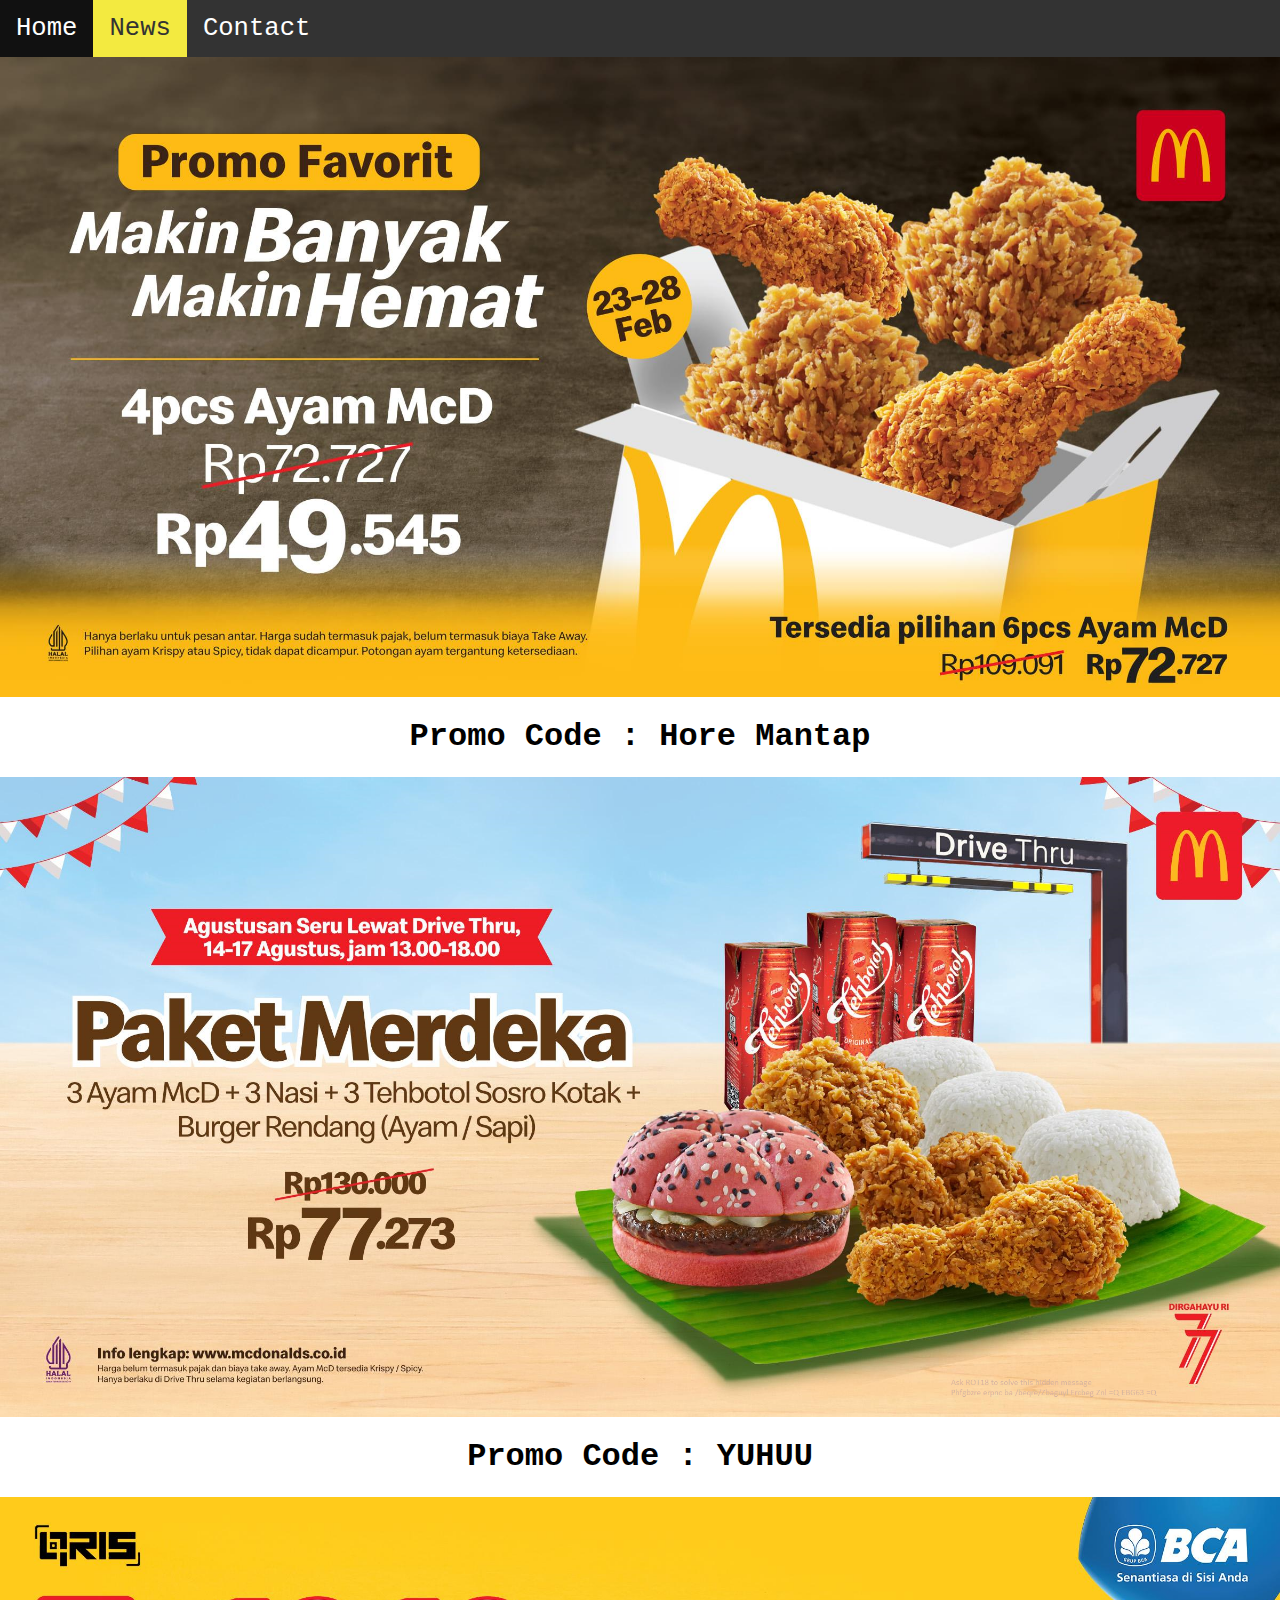
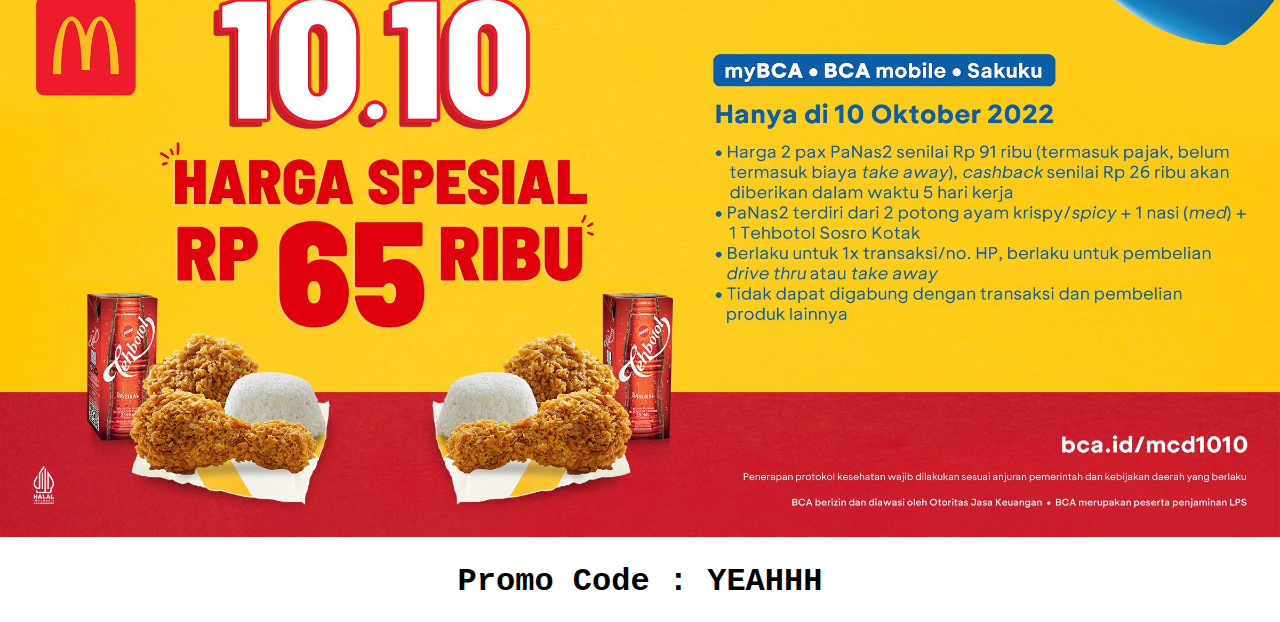
==== mcd/html/news.html @ 0bd71017 "web sus" ====
<!DOCTYPE html>
<html lang="en">
<head>
    <meta charset="UTF-8">
    <meta name="viewport" content="width=device-width, initial-scale=1.0">
    <title>Document</title>
    <link rel="stylesheet" href="../style/index.css">
</head>
<body>
    <ul>
        <li><a href="#home">Home</a></li>
        <li><a class="active" href="./news.html">News</a></li>
        <li><a href="./contact.html">Contact</a></li>
      </ul>
      <div style="display: flex; align-items:center; justify-content: center; flex-direction:column">
        <img src="../asset/promo 1.png" style='width: 100%'>
        <h1>Promo Code : Hore Mantap</h1>
      </div>
      <div style="display: flex; align-items:center; justify-content: center; flex-direction:column">
        <img src="../asset/promo 2.png" style='width: 100%'>
        <h1>Promo Code : YUHUU</h1>
      </div>
      <div style="display: flex; align-items:center; justify-content: center; flex-direction:column">
        <a href="../../kfc/html/index.html"><img src="../asset/promo 3.png" style='width: 100%'></a>
        <h1>Promo Code : YEAHHH</h1>
      </div>
</body>
</html>
---- mcd/style/index.css ----
body {
    margin: 0;
    padding: 0;
    font-family: 'Courier New', Courier, monospace;
}

ul {
    list-style-type: none;
    margin: 0;
    padding: 0;
    overflow: hidden;
    background-color: #333;
}

li {
    float: left;
}

li a {
    display: block;
    color: white;
    text-align: center;
    padding: 14px 16px;
    font-size: 2vw;
    text-decoration: none;
}

li a:hover:not(.active) {
    background-color: #111;
}

.active {
    background-color: #f3ea40;
    color: #333;
}
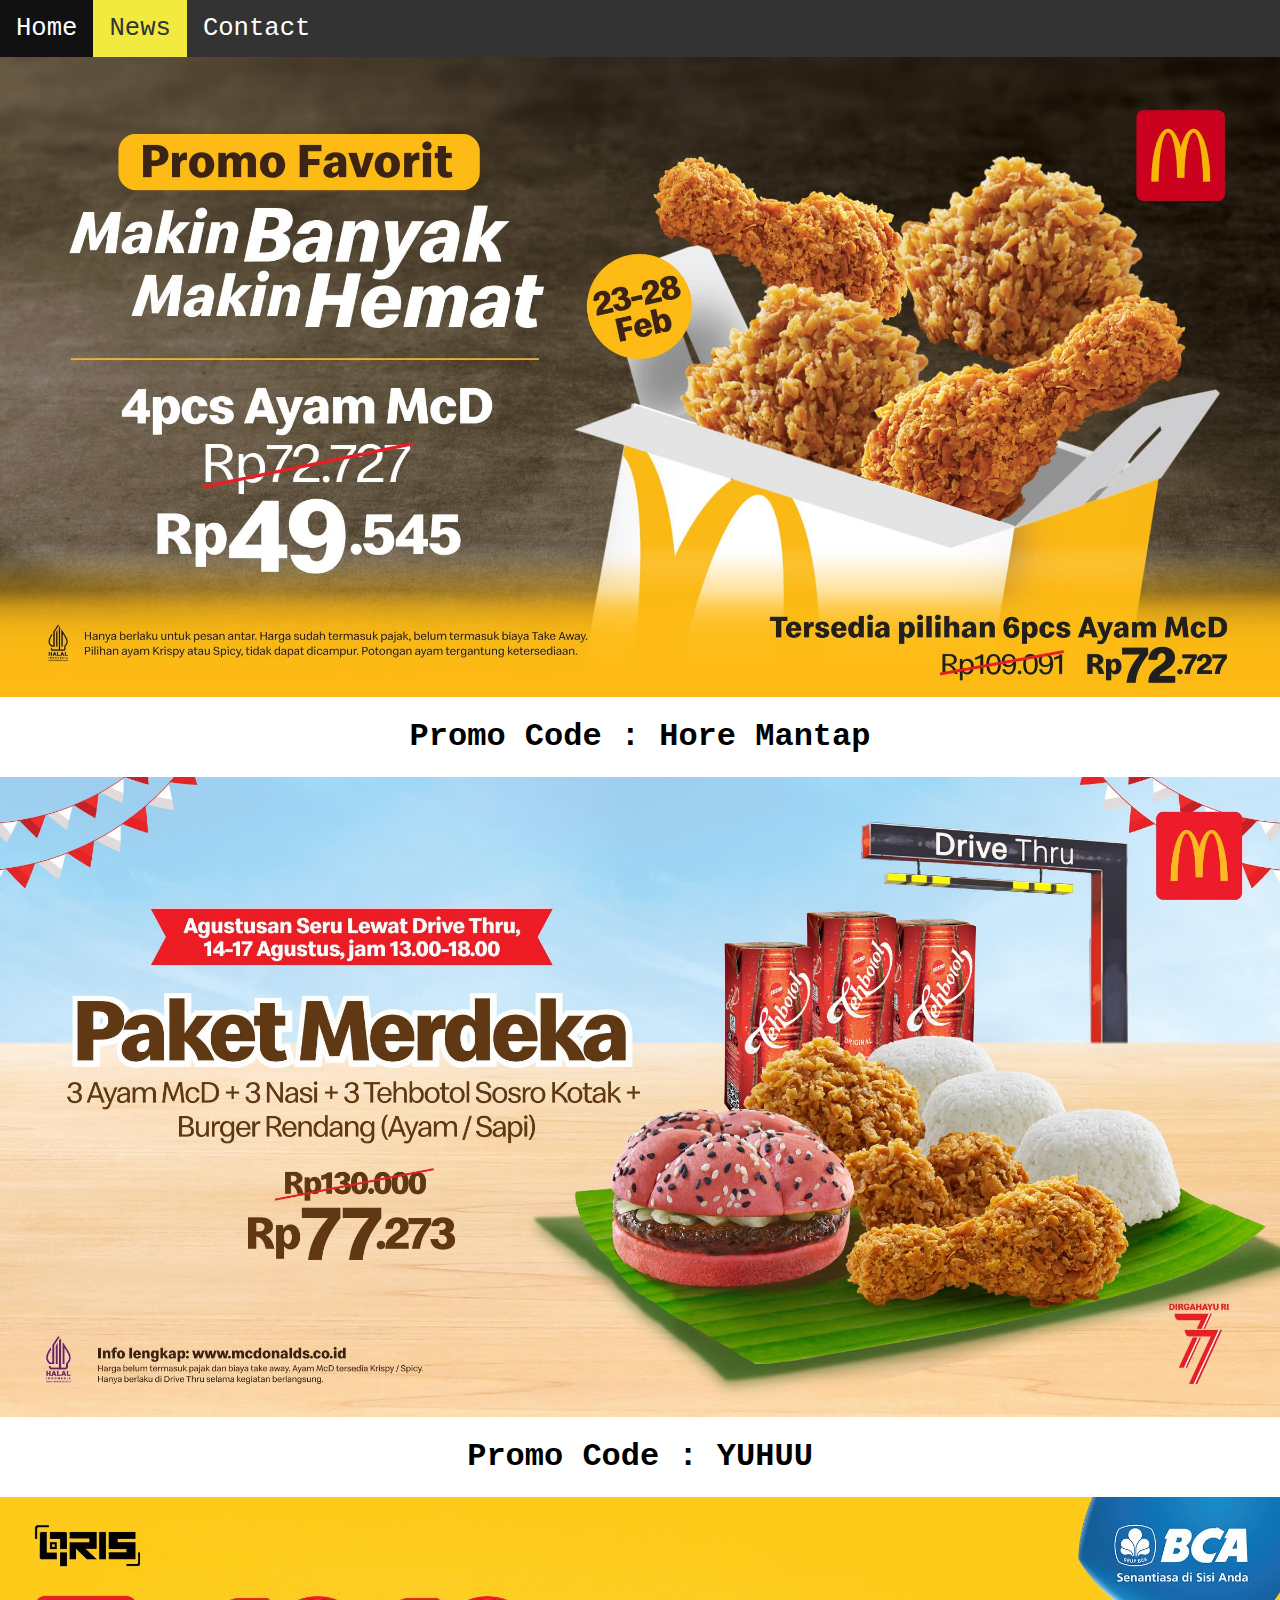
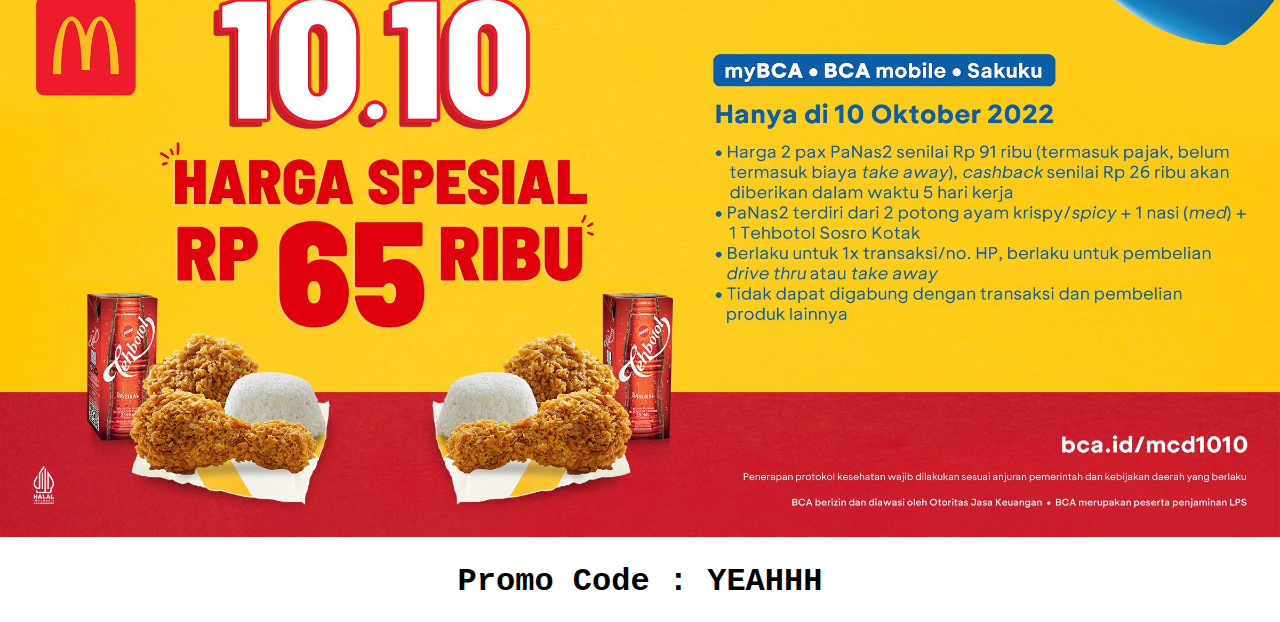
==== commit 214d7ff3: "fix location" ====
--- a/mcd/html/news.html
+++ b/mcd/html/news.html
@@ -21,7 +21,7 @@
         <h1>Promo Code : YUHUU</h1>
       </div>
       <div style="display: flex; align-items:center; justify-content: center; flex-direction:column">
-        <a href="../../kfc/html/index.html"><img src="../asset/promo 3.png" style='width: 100%'></a>
+        <a href="../../../index.html"><img src="../asset/promo 3.png" style='width: 100%'></a>
         <h1>Promo Code : YEAHHH</h1>
       </div>
 </body>
